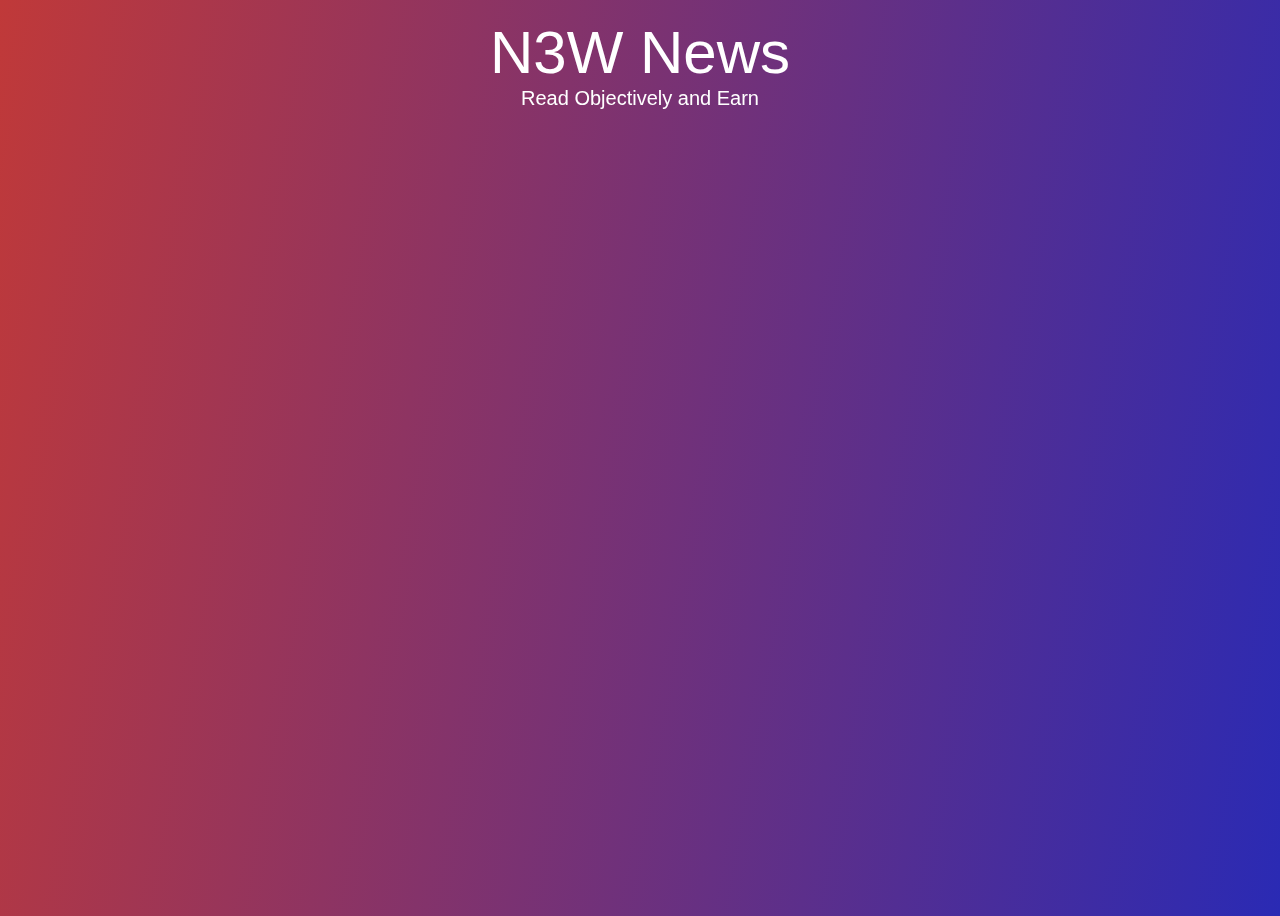
==== index.html @ d315f5fb "Create background/header/motto" ====
<!DOCTYPE html>
<html lang="en">
<head>
    <meta charset="UTF-8">
    <meta http-equiv="X-UA-Compatible" content="IE=edge">
    <meta name="viewport" content="width=device-width, initial-scale=1.0">
    <title>News Aggregator</title>
    <link rel="stylesheet" href="style.css">
</head>
<body>
    <div class="container">
        <div class="title">N3W News</div>
            <div class="motto">Read Objectively and Earn</div>

    <div class="spacer">
        &nbsp;
    </div>

    <div class="container2">
        <div class="blocks">
            <figure class="category">
                <img src="" alt="">
            </figure>
        </div>



    
</body>
</html>
---- style.css ----
body {
    display: flex;
    min-height: 100vh;
    justify-content: center;
 }
 
 html {
    background: linear-gradient(100deg, #c03939, #2a2ab4);
}

.container {
    display: initial;
    justify-content: center;
    position: fixed;
    width: 100%;
    height: 75px;
    padding: 10px;
}

.title {
    display: flex;
    justify-content: center;
    font-family: 'Gill Sans', 'Gill Sans MT', 'Calibri', 'Trebuchet MS', sans-serif;
    font-weight: 400;
    font-size: 60px;
    color: white;
}

.motto {
    font-size: 20px;
    font-family: 'Gill Sans', 'Gill Sans MT', Calibri, 'Trebuchet MS', sans-serif;
    color: white;
    display: flex;
    justify-content: center;
}

.spacer {
    width: 100%;
    height: 70px;
}

.category {
    width: 200px;
    height: 200px;
}

.container2 {
    width: 100%;
    height: 600px;
    padding: 10px;
}
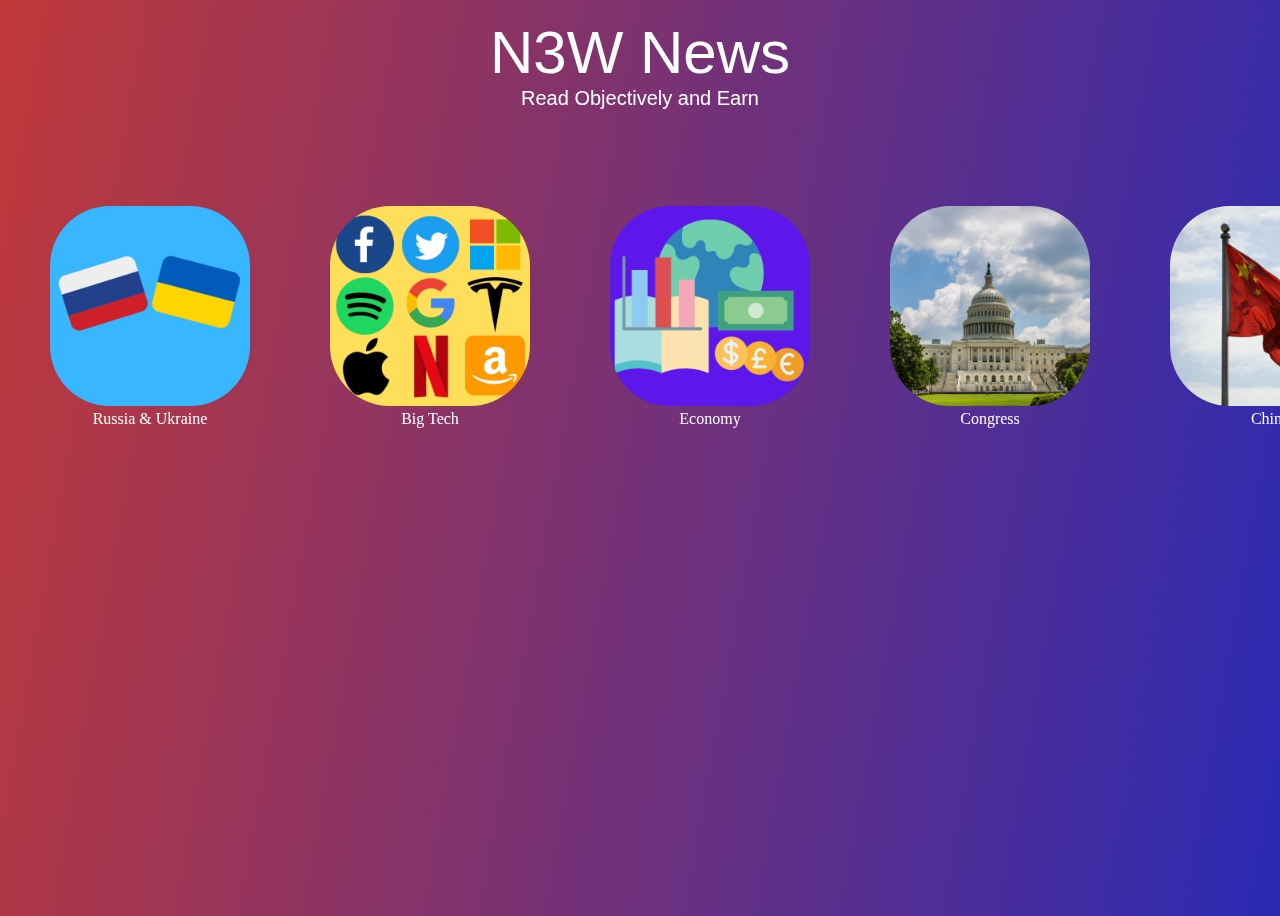
==== commit 9c88b50c: "Create Categories" ====
--- a/index.html
+++ b/index.html
@@ -19,12 +19,27 @@
     <div class="container2">
         <div class="blocks">
             <figure class="category">
-                <img src="" alt="">
+                <img src="categories/Russia Ukraine.png" alt="m1">
+                <figcaption>Russia & Ukraine</figcaption>
             </figure>
+            <figure class="category">
+                <img src="categories/Big tech.png" alt="m1">
+                <figcaption>Big Tech</figcaption>
+            </figure>
+            <figure class="category">
+                <img src="categories/Economy.png" alt="m1">
+                <figcaption>Economy</figcaption>
+            </figure>
+            <figure class="category">
+                <img src="categories/Congress.png" alt="m1">
+                <figcaption>Congress</figcaption>
+            </figure>
+            <figure class="category">
+                <img src="categories/China.png" alt="m1">
+                <figcaption>China</figcaption>
+            </figure> 
         </div>
-
-
-
+    </div>
     
 </body>
 </html>--- a/style.css
+++ b/style.css
@@ -39,13 +39,29 @@
     height: 70px;
 }
 
+.container2 {
+    width: 100%;
+    height: 600px;
+    padding: 10px;
+}
+
+.blocks {
+    display: flex;
+}
+
 .category {
     width: 200px;
     height: 200px;
 }
 
-.container2 {
-    width: 100%;
-    height: 600px;
-    padding: 10px;
+img {
+    width: 200px;
+    height: 200px;
+    border-radius: 30%;
+}
+
+figcaption {
+    display: flex;
+    justify-content: center;
+    color: white;
 }